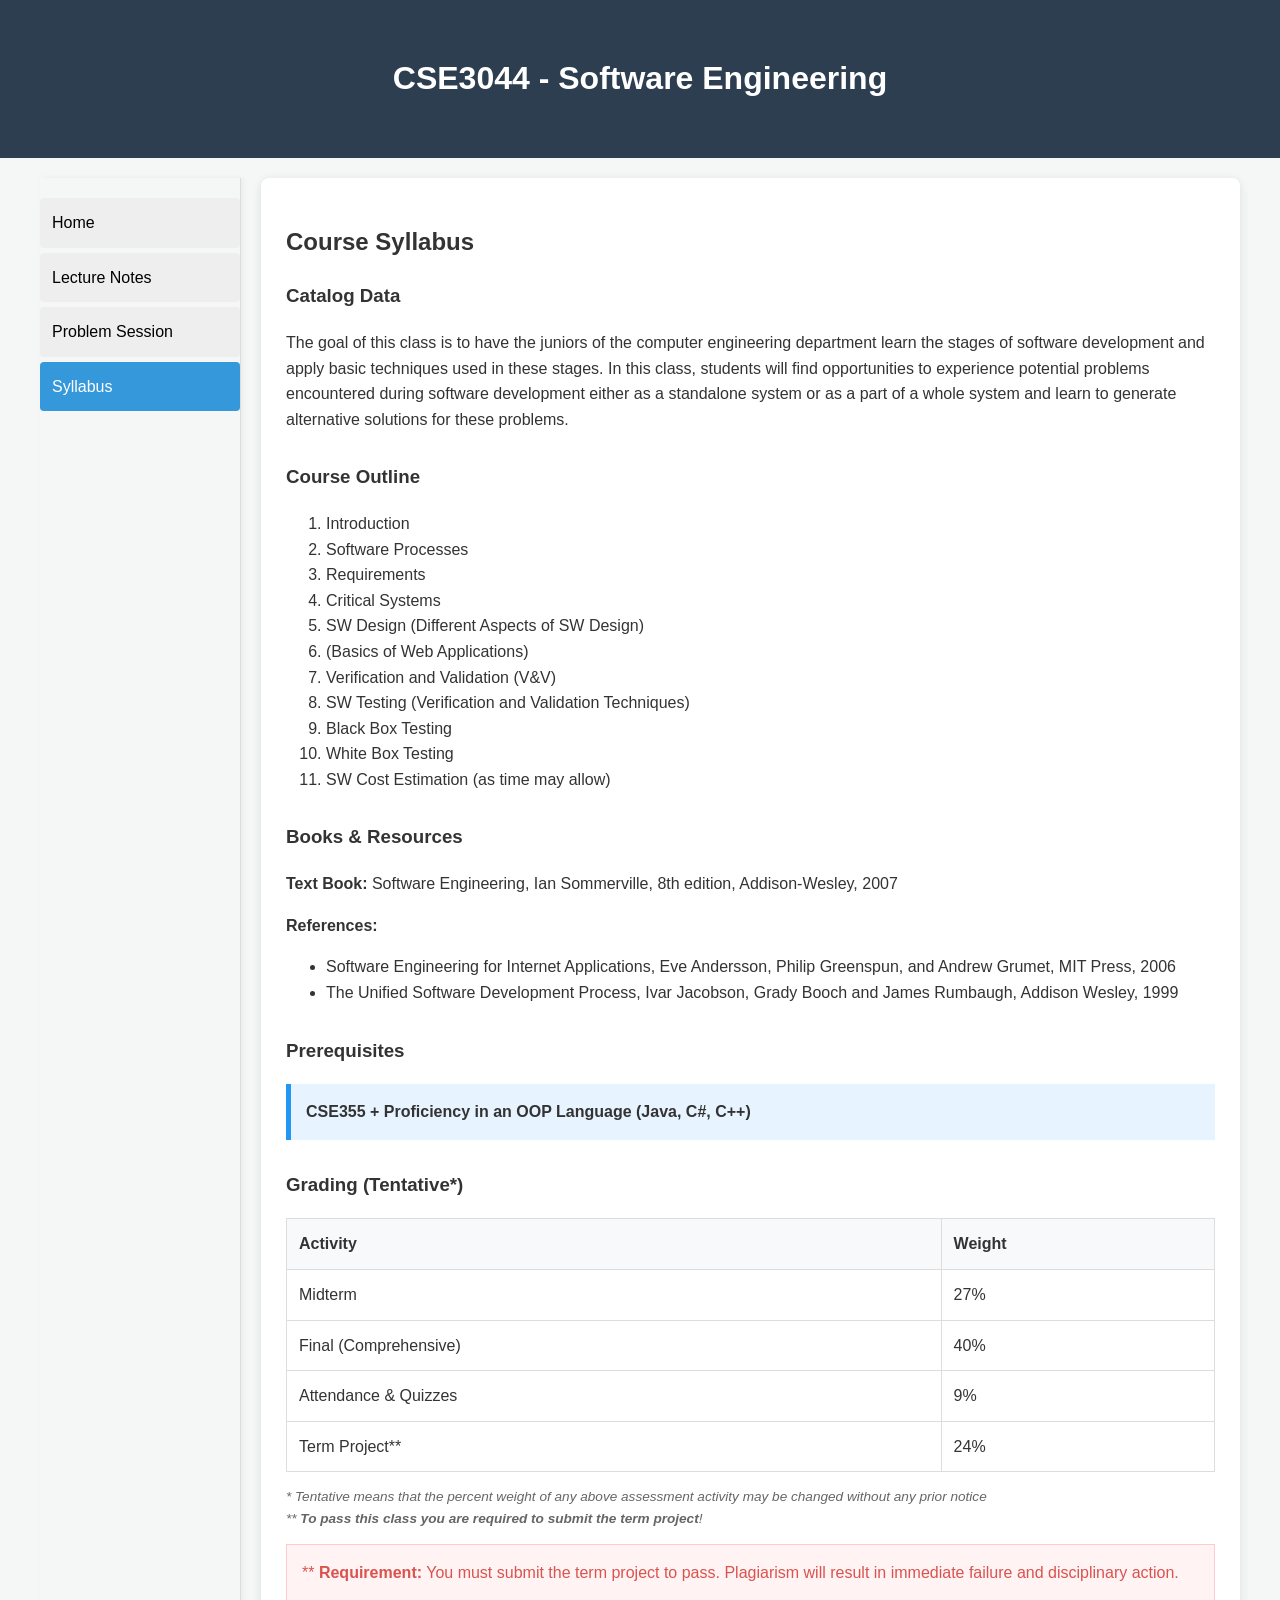
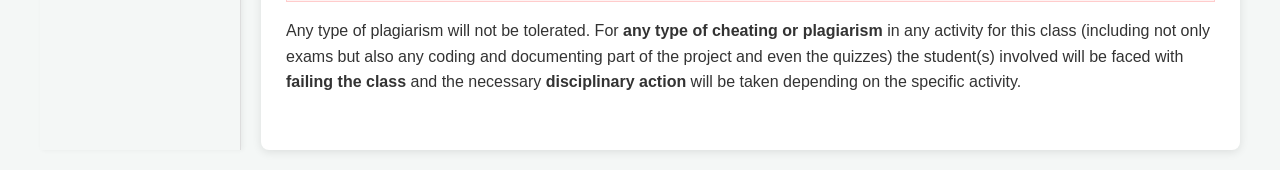
==== syllabus.html @ fb626432 "Add files via upload" ====
<!DOCTYPE html>
<html lang="en">
<head>
    <title>Syllabus - CSE3044</title>
    <meta charset="utf-8">
    <meta name="viewport" content="width=device-width, initial-scale=1">
    <link rel="stylesheet" href="mystyle.css">
</head>
<body>

<header>
    <h1>CSE3044 - Software Engineering</h1>
</header>

<section class="main-container">
    <nav>
        <div class="vertical-menu">
            <a href="index.html">Home</a>
            <a href="lecturenotes.html">Lecture Notes</a>
            <a href="problemsession.html">Problem Session</a>
            <a href="syllabus.html" class="active">Syllabus</a>
        </div>
    </nav>
    
    <article>
        <h2>Course Syllabus</h2>

        <section class="syllabus-section">
            <h3>Catalog Data</h3>
            <p>The goal of this class is to have the juniors of the computer engineering department learn the stages of software development and apply basic techniques used in these stages.  In this class, students will find opportunities to experience potential problems encountered during software development either as a standalone system or as a part of a whole system and learn to generate alternative solutions for these problems.</p>
        </section>

        <section class="syllabus-section">
            <h3>Course Outline</h3>
            
			<ol>
				<li>Introduction</li>
				<li>Software Processes</li>
				<li>Requirements</li>
				<li>Critical Systems</li>
				<li>SW Design (Different Aspects of SW Design)</li>
				<li>(Basics of Web Applications)</li>
				<li>Verification and Validation (V&amp;V)</li>
				<li>SW Testing (Verification and Validation Techniques)</li>
				<li>Black Box Testing</li>
				<li>White Box Testing</li>
				<li>SW Cost Estimation (as time may allow) </li>
			</ol>
        </section>

        <section class="syllabus-section">
            <h3>Books & Resources</h3>
            <p><strong>Text Book:</strong> Software Engineering, Ian Sommerville, 8th edition, Addison-Wesley, 2007</p>
            <p><strong>References:</strong></p>
            <ul>
                <li>Software Engineering for Internet Applications, Eve Andersson, Philip Greenspun, and Andrew Grumet, MIT Press, 2006</li>
                <li>The Unified Software Development Process, Ivar Jacobson, Grady Booch and James Rumbaugh, Addison Wesley, 1999</li>
            </ul>
        </section>

        <section class="syllabus-section">
            <h3>Prerequisites</h3>
            <div class="highlight-box">
                CSE355 + Proficiency in an OOP Language (Java, C#, C++)
            </div>
        </section>

        <section class="syllabus-section">
            <h3>Grading (Tentative*)</h3>
            <table class="grading-table">
                <thead>
                    <tr>
                        <th>Activity</th>
                        <th>Weight</th>
                    </tr>
                </thead>
                <tbody>
                    <tr>
                        <td>Midterm</td>
                        <td>27%</td>
                    </tr>
                    <tr>
                        <td>Final (Comprehensive)</td>
                        <td>40%</td>
                    </tr>
                    <tr>
                        <td>Attendance & Quizzes</td>
                        <td>9%</td>
                    </tr>
                    <tr>
                        <td>Term Project**</td>
                        <td>24%</td>
                    </tr>
                </tbody>
            </table>
            
            <p class="disclaimer">* Tentative means that the percent weight of any above assessment activity may be changed without any prior notice<br />
** <strong>To pass this class you are required to submit the term project</strong>!</p>
            <p class="warning">** <strong>Requirement:</strong> You must submit the term project to pass. Plagiarism will result in immediate failure and disciplinary action.</p>
            <p>Any type of plagiarism will not be tolerated. For <strong>any type of</strong> <strong>cheating or plagiarism</strong> in any activity for this class (including not only exams but also any coding and documenting part of the project and even the quizzes) the student(s) involved will be faced with <strong>failing the class</strong> and the necessary <strong>disciplinary action</strong> will be taken depending on the specific activity.</p>
        </section>
    </article>
</section>

</body>
</html>
---- mystyle.css ----
/* Genel Ayarlar */
body {
    font-family: 'Segoe UI', Tahoma, Geneva, Verdana, sans-serif;
    line-height: 1.6;
    margin: 0;
    background-color: #f4f7f6;
    color: #333;
}

header {
    background-color: #2c3e50;
    color: white;
    padding: 2rem;
    text-align: center;
}

/* Yerleşim */
.main-container {
    display: flex;
    max-width: 1200px;
    margin: 20px auto;
    gap: 20px;
    padding: 0 20px;
}

/* Navigasyon Menüsü */
nav {
  flex: 1 1 200px;
  max-width: 200px;
  border-right: 1px solid #ddd;
  padding: 20px 0;
  box-shadow: 2px 0 5px rgba(0,0,0,0.05);
}

.vertical-menu a {
    background-color: #eee;
    color: black;
    display: block;
    padding: 12px;
    text-decoration: none;
    margin-bottom: 5px;
    border-radius: 4px;
    transition: 0.3s;
}

.vertical-menu a:hover {
    background-color: #ccc;
}

.vertical-menu a.active {
    background-color: #3498db;
    color: white;
}

/* İçerik Alanı */
article {
    flex: 3;
    background: white;
    padding: 25px;
    border-radius: 8px;
    box-shadow: 0 2px 10px rgba(0,0,0,0.1);
}

.contact-card {
    border-bottom: 1px solid #eee;
    margin-bottom: 20px;
    padding-bottom: 15px;
}

.contact-card:last-child {
    border-bottom: none;
}

.contact-card h3 {
    color: #2c3e50;
    border-left: 4px solid #3498db;
    padding-left: 10px;
    margin-top: 0;
}

/* Mobil Uyumluluk */
@media (max-width: 768px) {
    .main-container {
        flex-direction: column;
    }
}

.info-row {
    display: flex;
    margin-bottom: 8px;
    align-items: flex-start; /* Yazıların üstten hizalanmasını sağlar */
}

.label {
    font-weight: bold;
    width: 70px; /* "Email:" yazısının kaplayacağı alan - hizayı bu sağlar */
    color: #555;
    flex-shrink: 0; /* Etiketin daralmasını engeller */
}

.email-list {
    display: flex;
    flex-direction: column; /* E-postaları alt alta dizer */
    gap: 4px; /* Aralarındaki boşluk */
}

.email-list a {
    text-decoration: none;
    color: #3498db;
}

.email-list a:hover {
    text-decoration: underline;
}

/* Syllabus Özel Stilleri */
.syllabus-section {
    margin-bottom: 30px;
}

.outline-list {
    columns: 2; /* Konu listesini iki sütun yapar */
    -webkit-columns: 2;
    -moz-columns: 2;
    list-style-type: square;
}

.highlight-box {
    background-color: #e7f3fe;
    border-left: 5px solid #2196F3;
    padding: 15px;
    font-weight: bold;
}

.grading-table {
    width: 100%;
    border-collapse: collapse;
    margin-top: 10px;
}

.grading-table th, .grading-table td {
    border: 1px solid #ddd;
    padding: 12px;
    text-align: left;
}

.grading-table th {
    background-color: #f8f9fa;
}

.disclaimer {
    font-size: 0.85rem;
    font-style: italic;
    color: #666;
}

.warning {
    background-color: #fff3f3;
    border: 1px solid #ffcccc;
    padding: 15px;
    color: #d9534f;
    margin-top: 15px;
}

/* Mobil için liste sütununu teke düşür */
@media (max-width: 600px) {
    .outline-list { columns: 1; }
}

/* Lecture Notes Tablo Stilleri */
#notes-table {
    width: 100%;
    border-collapse: collapse;
    margin-top: 20px;
    background-color: #fff;
}

#notes-table th {
    background-color: #34495e;
    color: white;
    padding: 15px;
    text-align: left;
}

#notes-table td {
    padding: 12px 15px;
    border-bottom: 1px solid #eee;
}

/* Satırların üzerine gelince renk değişimi (Zebra çizgileri) */
#notes-table tbody tr:nth-child(even) {
    background-color: #f9f9f9;
}

#notes-table tbody tr:hover {
    background-color: #f1f7ff;
    transition: 0.2s;
}

/* PDF Linklerini Buton Yapma */
.pdf-link {
    display: inline-block;
    padding: 6px 12px;
    background-color: #e74c3c; /* PDF kırmızısı */
    color: white !important;
    text-decoration: none;
    border-radius: 4px;
    font-size: 0.9rem;
    font-weight: bold;
    transition: 0.3s;
}

.pdf-link:hover {
    background-color: #c0392b;
    box-shadow: 0 2px 5px rgba(0,0,0,0.2);
}

.text-center {
    text-align: center;
}
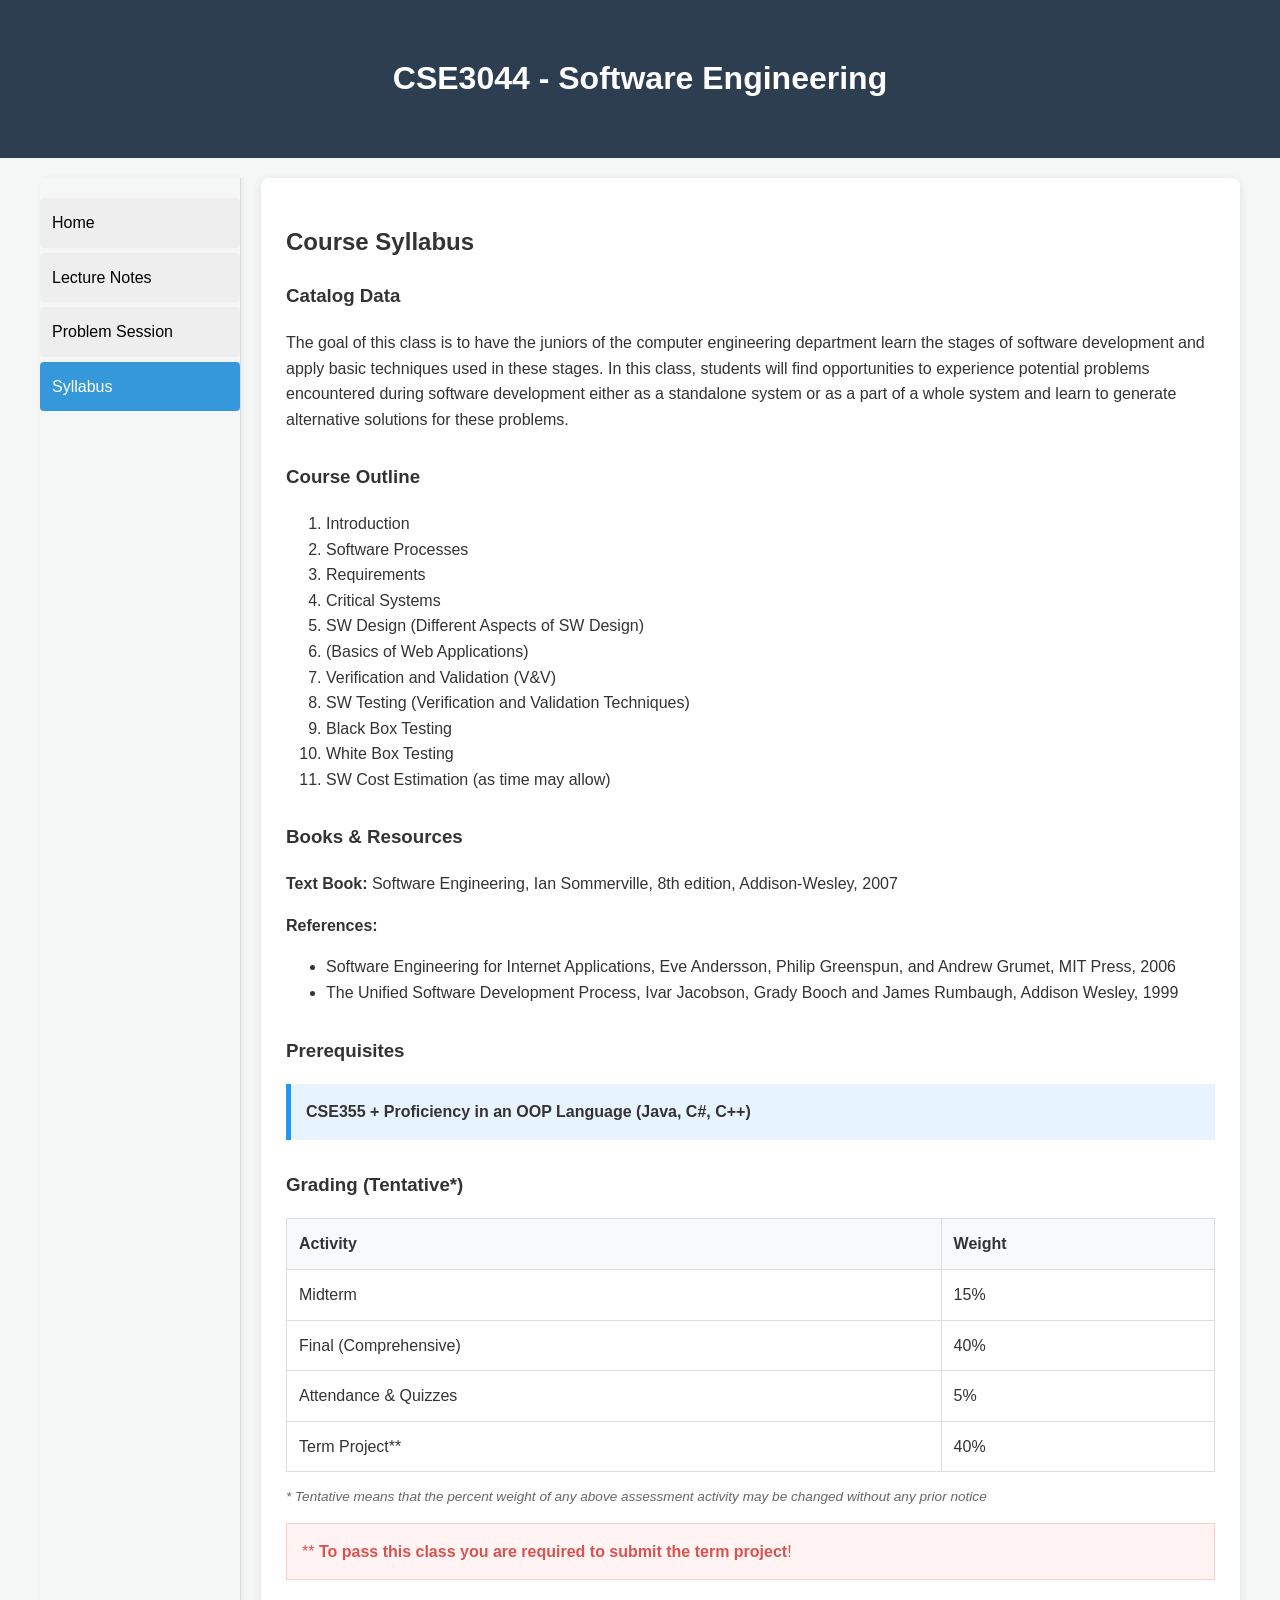
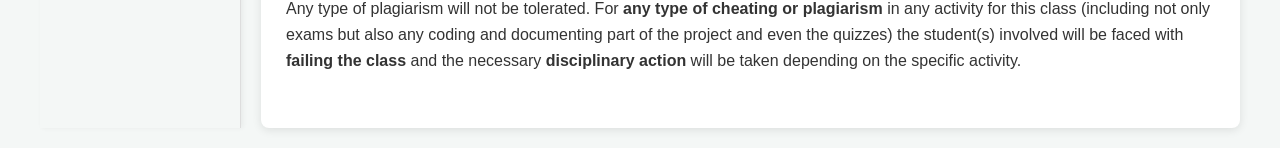
==== commit 89bc92e7: "Syllabus güncellendi" ====
--- a/syllabus.html
+++ b/syllabus.html
@@ -77,7 +77,7 @@
                 <tbody>
                     <tr>
                         <td>Midterm</td>
-                        <td>27%</td>
+                        <td>15%</td>
                     </tr>
                     <tr>
                         <td>Final (Comprehensive)</td>
@@ -85,18 +85,17 @@
                     </tr>
                     <tr>
                         <td>Attendance & Quizzes</td>
-                        <td>9%</td>
+                        <td>5%</td>
                     </tr>
                     <tr>
                         <td>Term Project**</td>
-                        <td>24%</td>
+                        <td>40%</td>
                     </tr>
                 </tbody>
             </table>
             
-            <p class="disclaimer">* Tentative means that the percent weight of any above assessment activity may be changed without any prior notice<br />
-** <strong>To pass this class you are required to submit the term project</strong>!</p>
-            <p class="warning">** <strong>Requirement:</strong> You must submit the term project to pass. Plagiarism will result in immediate failure and disciplinary action.</p>
+            <p class="disclaimer">* Tentative means that the percent weight of any above assessment activity may be changed without any prior notice<br /></p>
+            <p class="warning">** <strong>To pass this class you are required to submit the term project</strong>!</p>
             <p>Any type of plagiarism will not be tolerated. For <strong>any type of</strong> <strong>cheating or plagiarism</strong> in any activity for this class (including not only exams but also any coding and documenting part of the project and even the quizzes) the student(s) involved will be faced with <strong>failing the class</strong> and the necessary <strong>disciplinary action</strong> will be taken depending on the specific activity.</p>
         </section>
     </article>
